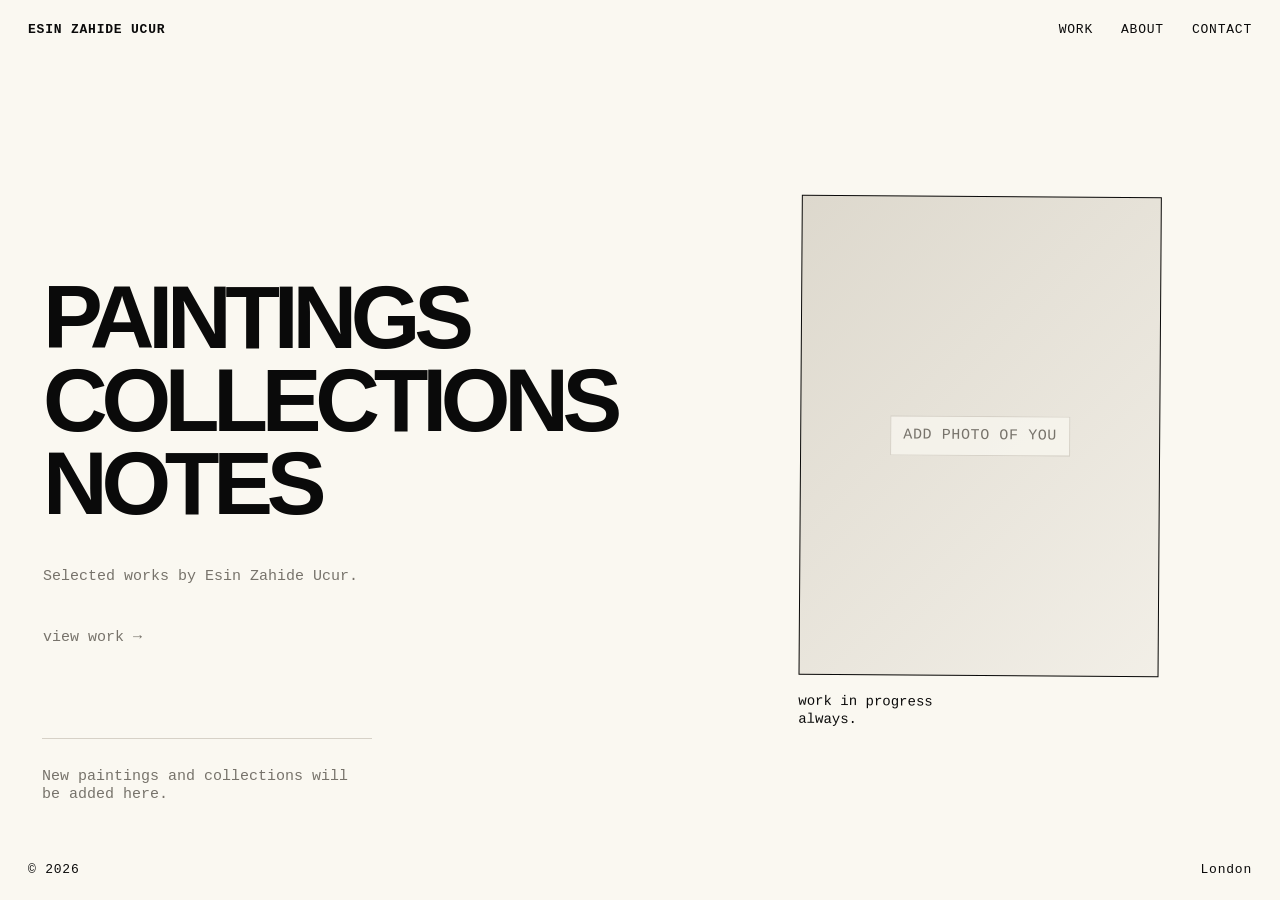
==== index.html @ 83524647 "Add files via upload" ====
<!doctype html>
<html lang="en">
<head>
  <meta charset="utf-8" />
  <meta name="viewport" content="width=device-width, initial-scale=1" />
  <title>Esin Zahide Ucur — Paintings</title>
  <meta name="description" content="Artist portfolio website for Esin Zahide Ucur." />
  <link rel="stylesheet" href="styles.css" />
</head>
<body>
  <header class="site-header">
    <a class="brand" href="index.html">ESIN ZAHIDE UCUR</a>
    <nav aria-label="Main navigation">
      <a href="collections.html">WORK</a>
      <a href="about.html">ABOUT</a>
      <a href="contact.html">CONTACT</a>
    </nav>
  </header>

  <main class="home layout-frame">
    <section class="hero-text" aria-label="Intro">
      <h1>
        PAINTINGS<br />
        COLLECTIONS<br />
        NOTES
      </h1>
      <p class="intro-note">Selected works by Esin Zahide Ucur.</p>
      <a class="arrow-link" href="collections.html">view work <span>→</span></a>
    </section>

    <section class="portrait-card" aria-label="Artist portrait placeholder">
      <div class="image-placeholder portrait">
        <span>ADD PHOTO OF YOU</span>
      </div>
      <p>work in progress<br />always.</p>
    </section>

    <section class="news-strip" aria-label="Current note">
      <p>New paintings and collections will be added here.</p>
    </section>
  </main>

  <footer class="site-footer">
    <span>© 2026</span>
    <span>London</span>
  </footer>
</body>
</html>
---- styles.css ----
:root {
  --paper: #faf8f1;
  --ink: #0a0a0a;
  --muted: #77736b;
  --line: #d6d1c7;
  --soft: #ebe6da;
}

* { box-sizing: border-box; }

html { scroll-behavior: smooth; }

body {
  margin: 0;
  background: var(--paper);
  color: var(--ink);
  font-family: "Courier New", Courier, monospace;
  font-size: 15px;
  line-height: 1.25;
}

a { color: inherit; text-decoration: none; }
a:hover { text-decoration: underline; }

.site-header,
.site-footer {
  position: fixed;
  left: 0;
  right: 0;
  z-index: 10;
  display: flex;
  justify-content: space-between;
  gap: 24px;
  padding: 22px 28px;
  font-size: 13px;
  letter-spacing: .06em;
}

.site-header { top: 0; }
.site-footer { bottom: 0; }

nav { display: flex; gap: 28px; }
.brand { font-weight: 700; }

.layout-frame {
  min-height: 100vh;
  padding: 110px 42px 86px;
  border: 1px solid transparent;
}

.home {
  display: grid;
  grid-template-columns: 1.1fr .9fr;
  align-items: center;
  gap: 52px;
}

.hero-text h1 {
  margin: 0 0 42px;
  font-family: Arial, Helvetica, sans-serif;
  font-size: clamp(42px, 7vw, 112px);
  line-height: .93;
  letter-spacing: -.07em;
}

.intro-note,
.arrow-link,
.news-strip,
.collection-card p,
.collection-info p,
.small {
  color: var(--muted);
}

.arrow-link {
  display: inline-block;
  margin-top: 28px;
}

.portrait-card {
  justify-self: center;
  max-width: 390px;
  transform: rotate(.4deg);
}

.portrait-card p {
  margin: 18px 0 0;
  font-size: 14px;
}

.news-strip {
  position: absolute;
  left: 42px;
  bottom: 80px;
  max-width: 330px;
  border-top: 1px solid var(--line);
  padding-top: 14px;
}

.image-placeholder {
  display: grid;
  place-items: center;
  background:
    linear-gradient(135deg, rgba(0,0,0,.06), rgba(255,255,255,.35)),
    var(--soft);
  border: 1px solid var(--ink);
  color: var(--muted);
  min-height: 220px;
  text-align: center;
  letter-spacing: .04em;
}

.image-placeholder span {
  border: 1px solid var(--line);
  padding: 10px 12px;
  background: rgba(250,248,241,.72);
}

.portrait { width: min(36vw, 360px); aspect-ratio: 3 / 4; }
.work { aspect-ratio: 4 / 5; }
.large-work { min-height: 62vh; }

.page-title {
  display: flex;
  justify-content: space-between;
  gap: 28px;
  border-bottom: 1px solid var(--line);
  padding-bottom: 28px;
  margin-bottom: 34px;
}

.page-title h1,
.contact-page h1,
.collection-info h1 {
  margin: 0;
  font-family: Arial, Helvetica, sans-serif;
  font-size: clamp(48px, 8vw, 120px);
  line-height: .9;
  letter-spacing: -.08em;
}

.page-title p { max-width: 390px; margin: 0; color: var(--muted); }

.collection-grid {
  display: grid;
  grid-template-columns: repeat(3, 1fr);
  gap: 18px;
}

.collection-card {
  display: block;
}

.collection-card h2 {
  margin: 12px 0 0;
  font-size: 14px;
  font-weight: 400;
  text-transform: uppercase;
}

.collection-card p { margin: 3px 0 0; font-size: 13px; }

.single-collection {
  display: grid;
  grid-template-columns: 280px 1fr;
  gap: 42px;
}

.collection-info {
  position: sticky;
  top: 110px;
  height: max-content;
}

.artwork-list {
  display: grid;
  gap: 44px;
}

.artwork-list article p {
  margin: 10px 0 0;
  max-width: 520px;
}

.about-page {
  display: grid;
  grid-template-columns: 1fr 380px;
  align-items: center;
  gap: 54px;
}

.big-about {
  margin: 0 0 34px;
  max-width: 980px;
  font-family: Arial, Helvetica, sans-serif;
  font-size: clamp(42px, 7vw, 96px);
  line-height: .98;
  letter-spacing: -.07em;
}

.about-copy p:not(.big-about) {
  max-width: 520px;
}

.contact-page {
  display: flex;
  flex-direction: column;
  justify-content: center;
}

.large-email {
  font-family: Arial, Helvetica, sans-serif;
  font-size: clamp(32px, 6vw, 90px);
  letter-spacing: -.06em;
}

@media (max-width: 850px) {
  .site-header,
  .site-footer {
    position: static;
    padding: 18px;
  }

  .site-header { align-items: flex-start; }
  nav { gap: 14px; flex-wrap: wrap; justify-content: flex-end; }

  .layout-frame { padding: 42px 18px 38px; }
  .home,
  .about-page,
  .single-collection {
    display: block;
  }

  .portrait,
  .portrait-card { width: 100%; max-width: none; }
  .portrait-card { margin-top: 48px; }
  .news-strip { position: static; margin-top: 42px; }
  .page-title { display: block; }
  .page-title p { margin-top: 18px; }
  .collection-grid { grid-template-columns: 1fr; }
  .collection-info { position: static; margin-bottom: 32px; }
  .large-work { min-height: 360px; }
  .about-image { margin-top: 36px; }
}
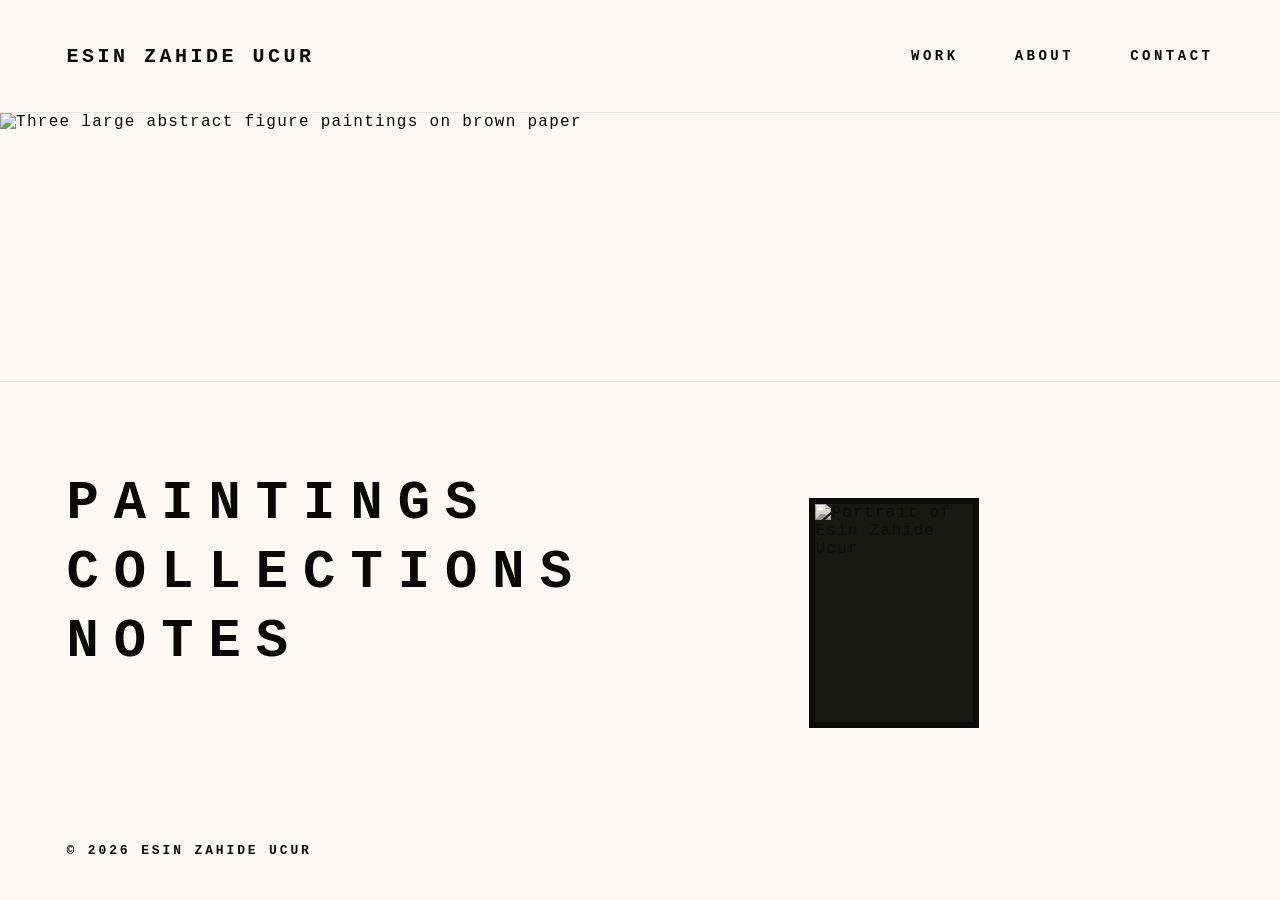
==== commit 0d87ad7e: "Add files via upload" ====
--- a/index.html
+++ b/index.html
@@ -17,32 +17,26 @@
     </nav>
   </header>
 
-  <main class="home layout-frame">
-    <section class="hero-text" aria-label="Intro">
+  <div class="top-work-border" aria-label="Three paintings banner">
+    <img src="assets/three-paintings.jfif" alt="Three large abstract figure paintings on brown paper" />
+  </div>
+
+  <main class="home-main layout-frame">
+    <section class="hero-text" aria-label="Main links">
       <h1>
-        PAINTINGS<br />
-        COLLECTIONS<br />
-        NOTES
+        <a href="collections.html">PAINTINGS</a><br />
+        <a href="collections.html">COLLECTIONS</a><br />
+        <a href="about.html">NOTES</a>
       </h1>
-      <p class="intro-note">Selected works by Esin Zahide Ucur.</p>
-      <a class="arrow-link" href="collections.html">view work <span>→</span></a>
     </section>
 
-    <section class="portrait-card" aria-label="Artist portrait placeholder">
-      <div class="image-placeholder portrait">
-        <span>ADD PHOTO OF YOU</span>
-      </div>
-      <p>work in progress<br />always.</p>
-    </section>
-
-    <section class="news-strip" aria-label="Current note">
-      <p>New paintings and collections will be added here.</p>
+    <section class="portrait-card" aria-label="Artist portrait">
+      <img class="artist-photo" src="assets/me.jpg" alt="Portrait of Esin Zahide Ucur" />
     </section>
   </main>
 
   <footer class="site-footer">
-    <span>© 2026</span>
-    <span>London</span>
+    <span>© 2026 ESIN ZAHIDE UCUR</span>
   </footer>
 </body>
 </html>
--- a/styles.css
+++ b/styles.css
@@ -1,244 +1,127 @@
-:root {
-  --paper: #faf8f1;
-  --ink: #0a0a0a;
-  --muted: #77736b;
-  --line: #d6d1c7;
-  --soft: #ebe6da;
+:root{
+  --paper:#fbfaf7;
+  --ink:#080808;
+  --muted:#777;
+  --line:#111;
 }
 
-* { box-sizing: border-box; }
+*{box-sizing:border-box}
+html{scroll-behavior:smooth}
+body{
+  margin:0;
+  background:var(--paper);
+  color:var(--ink);
+  font-family:"Courier New", Courier, monospace;
+  letter-spacing:.08em;
+  min-height:100vh;
+}
+a{color:inherit;text-decoration:none}
+a:hover{text-decoration:underline;text-underline-offset:4px}
 
-html { scroll-behavior: smooth; }
+.site-header{
+  height:112px;
+  display:flex;
+  align-items:center;
+  justify-content:space-between;
+  padding:0 5.2vw;
+  font-size:14px;
+  font-weight:700;
+  letter-spacing:.25em;
+  text-transform:uppercase;
+}
+.brand{font-size:20px;white-space:nowrap}
+.site-header nav{display:flex;gap:56px;align-items:center}
+.site-header nav a{font-weight:700}
 
-body {
-  margin: 0;
-  background: var(--paper);
-  color: var(--ink);
-  font-family: "Courier New", Courier, monospace;
-  font-size: 15px;
-  line-height: 1.25;
+.top-work-border{
+  width:100%;
+  height:270px;
+  overflow:hidden;
+  border-top:1px solid rgba(0,0,0,.08);
+  border-bottom:1px solid rgba(0,0,0,.08);
+}
+.top-work-border img{
+  width:100%;
+  height:100%;
+  object-fit:cover;
+  object-position:center 49%;
+  display:block;
 }
 
-a { color: inherit; text-decoration: none; }
-a:hover { text-decoration: underline; }
+.layout-frame{padding:0 5.2vw}
+.home-main{
+  min-height:calc(100vh - 112px - 270px);
+  display:grid;
+  grid-template-columns:minmax(330px, 1fr) minmax(160px, 370px);
+  column-gap:12vw;
+  align-items:start;
+  padding-top:88px;
+}
+.hero-text h1{
+  margin:0;
+  font-size:clamp(36px, 4.2vw, 62px);
+  line-height:1.28;
+  font-family:"Courier New", Courier, monospace;
+  font-weight:700;
+  letter-spacing:.28em;
+  text-transform:uppercase;
+}
+.hero-text h1 a{display:inline-block}
+.hero-text h1 a:hover{transform:translateX(8px);text-decoration:none}
 
-.site-header,
-.site-footer {
-  position: fixed;
-  left: 0;
-  right: 0;
-  z-index: 10;
-  display: flex;
-  justify-content: space-between;
-  gap: 24px;
-  padding: 22px 28px;
-  font-size: 13px;
-  letter-spacing: .06em;
+.portrait-card{
+  justify-self:start;
+  margin-top:28px;
+  transform:translateX(-34px);
+}
+.artist-photo{
+  width:170px;
+  height:230px;
+  display:block;
+  object-fit:cover;
+  object-position:center center;
+  border:6px solid #050505;
+  background:#111;
+  filter:grayscale(100%) contrast(.95) sepia(.12);
 }
 
-.site-header { top: 0; }
-.site-footer { bottom: 0; }
-
-nav { display: flex; gap: 28px; }
-.brand { font-weight: 700; }
-
-.layout-frame {
-  min-height: 100vh;
-  padding: 110px 42px 86px;
-  border: 1px solid transparent;
+.site-footer{
+  position:fixed;
+  left:5.2vw;
+  bottom:42px;
+  font-size:13px;
+  font-weight:700;
+  letter-spacing:.22em;
+  text-transform:uppercase;
 }
 
-.home {
-  display: grid;
-  grid-template-columns: 1.1fr .9fr;
-  align-items: center;
-  gap: 52px;
+.page-main{padding-top:70px;padding-bottom:140px}
+.page-title h1,.contact-page h1,.collection-info h1{
+  margin:0 0 28px;
+  font-size:clamp(38px, 5vw, 72px);
+  line-height:1.1;
+  font-weight:700;
+  letter-spacing:.25em;
+  text-transform:uppercase;
 }
+p{letter-spacing:.06em;line-height:1.65;max-width:760px}
+.small{font-size:13px;color:#333}
+.big-about{font-size:clamp(28px,4.5vw,60px);line-height:1.15;letter-spacing:.03em;max-width:1000px;margin-top:0}
+.about-page{display:grid;grid-template-columns:1fr 260px;gap:8vw;align-items:start}
+.about-image img{width:220px;height:295px;object-fit:cover;border:6px solid #050505;filter:grayscale(100%) contrast(.95) sepia(.12)}
+.collection-grid{display:grid;grid-template-columns:repeat(3,minmax(0,1fr));gap:28px;margin-top:58px}
+.collection-card h2{font-size:16px;letter-spacing:.16em;text-transform:uppercase;margin:18px 0 4px}
+.collection-card p{font-size:13px;margin:0;color:#444}
+.image-placeholder,.work-image{background:#eee;border:1px solid #111;display:flex;align-items:center;justify-content:center;min-height:280px;overflow:hidden}
+.work-image img{width:100%;height:100%;object-fit:cover;display:block}
+.single-collection{display:grid;grid-template-columns:260px 1fr;gap:7vw;align-items:start}
+.artwork-list{display:grid;gap:80px}.large-work{min-height:560px}
+.large-email{font-size:clamp(22px,4vw,52px);letter-spacing:.08em}
 
-.hero-text h1 {
-  margin: 0 0 42px;
-  font-family: Arial, Helvetica, sans-serif;
-  font-size: clamp(42px, 7vw, 112px);
-  line-height: .93;
-  letter-spacing: -.07em;
+@media (max-width:800px){
+  .site-header{height:auto;padding:28px 22px;align-items:flex-start;gap:24px;flex-direction:column;font-size:12px}
+  .brand{font-size:16px}.site-header nav{gap:22px;flex-wrap:wrap}.top-work-border{height:155px}
+  .layout-frame{padding:0 22px}.home-main{display:block;padding-top:48px}.hero-text h1{font-size:34px;letter-spacing:.18em}
+  .portrait-card{margin-top:54px;transform:none}.artist-photo{width:138px;height:188px}.site-footer{position:static;margin:80px 22px 32px}
+  .about-page,.single-collection{display:block}.about-image{margin-top:40px}.collection-grid{grid-template-columns:1fr}.large-work{min-height:360px}
 }
-
-.intro-note,
-.arrow-link,
-.news-strip,
-.collection-card p,
-.collection-info p,
-.small {
-  color: var(--muted);
-}
-
-.arrow-link {
-  display: inline-block;
-  margin-top: 28px;
-}
-
-.portrait-card {
-  justify-self: center;
-  max-width: 390px;
-  transform: rotate(.4deg);
-}
-
-.portrait-card p {
-  margin: 18px 0 0;
-  font-size: 14px;
-}
-
-.news-strip {
-  position: absolute;
-  left: 42px;
-  bottom: 80px;
-  max-width: 330px;
-  border-top: 1px solid var(--line);
-  padding-top: 14px;
-}
-
-.image-placeholder {
-  display: grid;
-  place-items: center;
-  background:
-    linear-gradient(135deg, rgba(0,0,0,.06), rgba(255,255,255,.35)),
-    var(--soft);
-  border: 1px solid var(--ink);
-  color: var(--muted);
-  min-height: 220px;
-  text-align: center;
-  letter-spacing: .04em;
-}
-
-.image-placeholder span {
-  border: 1px solid var(--line);
-  padding: 10px 12px;
-  background: rgba(250,248,241,.72);
-}
-
-.portrait { width: min(36vw, 360px); aspect-ratio: 3 / 4; }
-.work { aspect-ratio: 4 / 5; }
-.large-work { min-height: 62vh; }
-
-.page-title {
-  display: flex;
-  justify-content: space-between;
-  gap: 28px;
-  border-bottom: 1px solid var(--line);
-  padding-bottom: 28px;
-  margin-bottom: 34px;
-}
-
-.page-title h1,
-.contact-page h1,
-.collection-info h1 {
-  margin: 0;
-  font-family: Arial, Helvetica, sans-serif;
-  font-size: clamp(48px, 8vw, 120px);
-  line-height: .9;
-  letter-spacing: -.08em;
-}
-
-.page-title p { max-width: 390px; margin: 0; color: var(--muted); }
-
-.collection-grid {
-  display: grid;
-  grid-template-columns: repeat(3, 1fr);
-  gap: 18px;
-}
-
-.collection-card {
-  display: block;
-}
-
-.collection-card h2 {
-  margin: 12px 0 0;
-  font-size: 14px;
-  font-weight: 400;
-  text-transform: uppercase;
-}
-
-.collection-card p { margin: 3px 0 0; font-size: 13px; }
-
-.single-collection {
-  display: grid;
-  grid-template-columns: 280px 1fr;
-  gap: 42px;
-}
-
-.collection-info {
-  position: sticky;
-  top: 110px;
-  height: max-content;
-}
-
-.artwork-list {
-  display: grid;
-  gap: 44px;
-}
-
-.artwork-list article p {
-  margin: 10px 0 0;
-  max-width: 520px;
-}
-
-.about-page {
-  display: grid;
-  grid-template-columns: 1fr 380px;
-  align-items: center;
-  gap: 54px;
-}
-
-.big-about {
-  margin: 0 0 34px;
-  max-width: 980px;
-  font-family: Arial, Helvetica, sans-serif;
-  font-size: clamp(42px, 7vw, 96px);
-  line-height: .98;
-  letter-spacing: -.07em;
-}
-
-.about-copy p:not(.big-about) {
-  max-width: 520px;
-}
-
-.contact-page {
-  display: flex;
-  flex-direction: column;
-  justify-content: center;
-}
-
-.large-email {
-  font-family: Arial, Helvetica, sans-serif;
-  font-size: clamp(32px, 6vw, 90px);
-  letter-spacing: -.06em;
-}
-
-@media (max-width: 850px) {
-  .site-header,
-  .site-footer {
-    position: static;
-    padding: 18px;
-  }
-
-  .site-header { align-items: flex-start; }
-  nav { gap: 14px; flex-wrap: wrap; justify-content: flex-end; }
-
-  .layout-frame { padding: 42px 18px 38px; }
-  .home,
-  .about-page,
-  .single-collection {
-    display: block;
-  }
-
-  .portrait,
-  .portrait-card { width: 100%; max-width: none; }
-  .portrait-card { margin-top: 48px; }
-  .news-strip { position: static; margin-top: 42px; }
-  .page-title { display: block; }
-  .page-title p { margin-top: 18px; }
-  .collection-grid { grid-template-columns: 1fr; }
-  .collection-info { position: static; margin-bottom: 32px; }
-  .large-work { min-height: 360px; }
-  .about-image { margin-top: 36px; }
-}
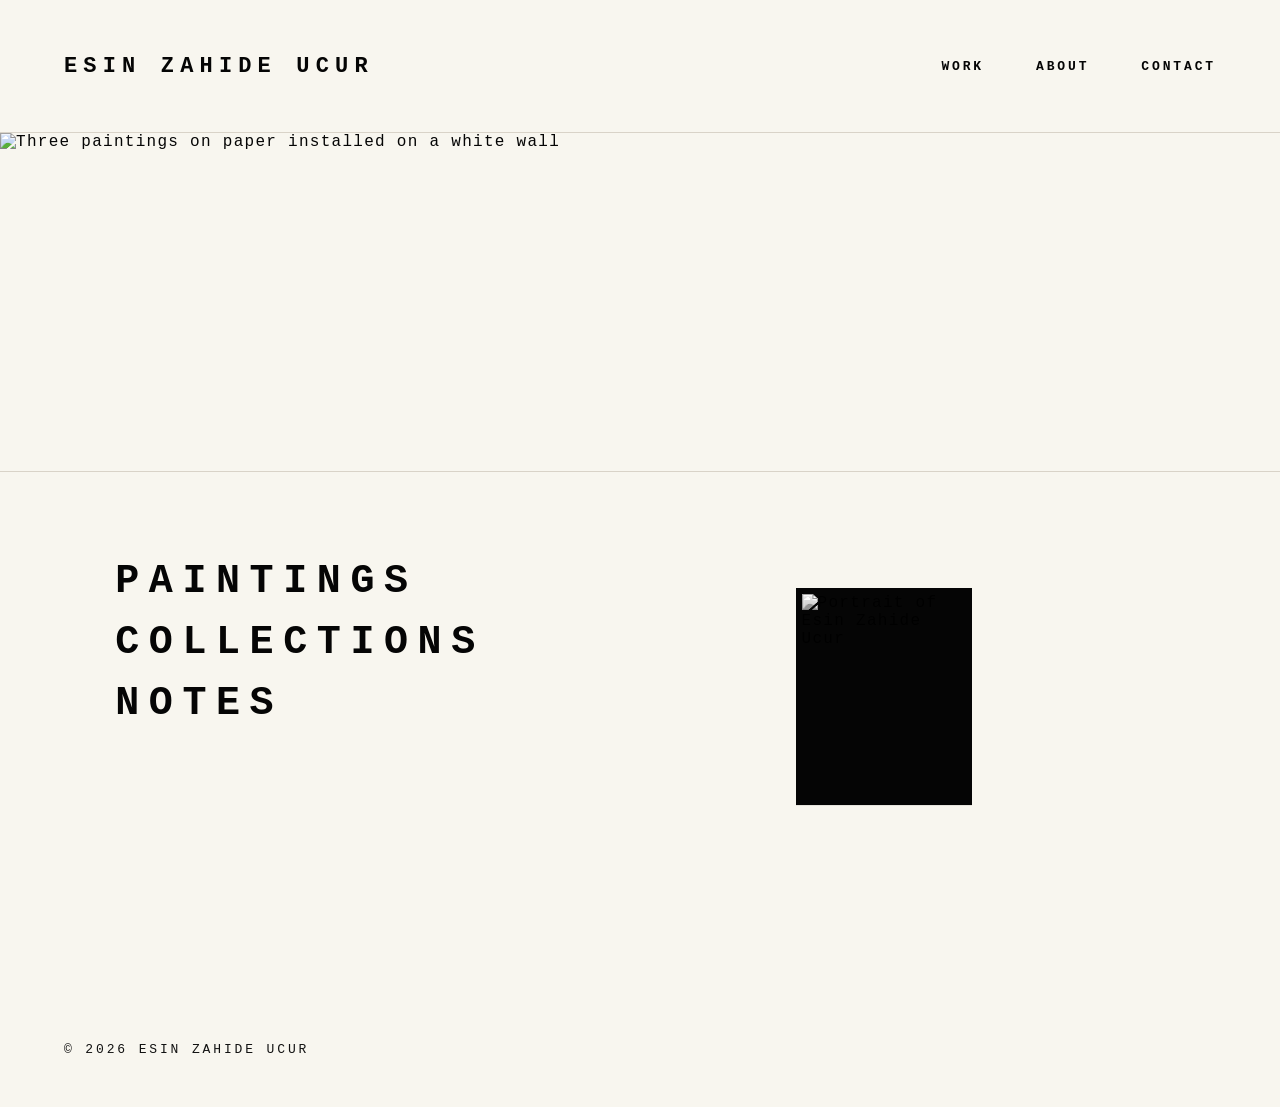
==== commit 35dd2040: "Add files via upload" ====
--- a/index.html
+++ b/index.html
@@ -1,42 +1,38 @@
 <!doctype html>
 <html lang="en">
 <head>
-  <meta charset="utf-8" />
-  <meta name="viewport" content="width=device-width, initial-scale=1" />
-  <title>Esin Zahide Ucur — Paintings</title>
-  <meta name="description" content="Artist portfolio website for Esin Zahide Ucur." />
-  <link rel="stylesheet" href="styles.css" />
+  <meta charset="utf-8">
+  <meta name="viewport" content="width=device-width, initial-scale=1">
+  <title>Esin Zahide Ucur</title>
+  <link rel="stylesheet" href="styles.css">
 </head>
 <body>
   <header class="site-header">
-    <a class="brand" href="index.html">ESIN ZAHIDE UCUR</a>
-    <nav aria-label="Main navigation">
+    <a class="name" href="index.html">ESIN ZAHIDE UCUR</a>
+    <nav>
       <a href="collections.html">WORK</a>
       <a href="about.html">ABOUT</a>
       <a href="contact.html">CONTACT</a>
     </nav>
   </header>
 
-  <div class="top-work-border" aria-label="Three paintings banner">
-    <img src="assets/three-paintings.jfif" alt="Three large abstract figure paintings on brown paper" />
-  </div>
-
-  <main class="home-main layout-frame">
-    <section class="hero-text" aria-label="Main links">
-      <h1>
-        <a href="collections.html">PAINTINGS</a><br />
-        <a href="collections.html">COLLECTIONS</a><br />
-        <a href="about.html">NOTES</a>
-      </h1>
+  <main>
+    <section class="banner">
+      <img src="images/banner.jpg" alt="Three paintings on paper installed on a white wall">
     </section>
 
-    <section class="portrait-card" aria-label="Artist portrait">
-      <img class="artist-photo" src="assets/me.jpg" alt="Portrait of Esin Zahide Ucur" />
+    <section class="home-grid">
+      <div class="home-links" aria-label="Main sections">
+        <a href="collections.html">PAINTINGS</a>
+        <a href="collections.html">COLLECTIONS</a>
+        <a href="about.html">NOTES</a>
+      </div>
+      <a href="about.html" class="portrait-card" aria-label="About Esin Zahide Ucur">
+        <img src="images/portrait.jpg" alt="Portrait of Esin Zahide Ucur">
+      </a>
     </section>
   </main>
 
-  <footer class="site-footer">
-    <span>© 2026 ESIN ZAHIDE UCUR</span>
-  </footer>
+  <footer>© 2026 ESIN ZAHIDE UCUR</footer>
 </body>
 </html>
--- a/styles.css
+++ b/styles.css
@@ -1,10 +1,9 @@
 :root{
-  --paper:#fbfaf7;
-  --ink:#080808;
-  --muted:#777;
-  --line:#111;
+  --paper:#f8f6ef;
+  --ink:#050505;
+  --muted:#6b675f;
+  --line:#d9d3c8;
 }
-
 *{box-sizing:border-box}
 html{scroll-behavior:smooth}
 body{
@@ -16,112 +15,59 @@
   min-height:100vh;
 }
 a{color:inherit;text-decoration:none}
-a:hover{text-decoration:underline;text-underline-offset:4px}
-
+img{display:block;max-width:100%}
 .site-header{
-  height:112px;
+  height:132px;
+  padding:0 5vw;
   display:flex;
   align-items:center;
   justify-content:space-between;
-  padding:0 5.2vw;
-  font-size:14px;
   font-weight:700;
-  letter-spacing:.25em;
-  text-transform:uppercase;
+  background:var(--paper);
 }
-.brand{font-size:20px;white-space:nowrap}
-.site-header nav{display:flex;gap:56px;align-items:center}
-.site-header nav a{font-weight:700}
-
-.top-work-border{
-  width:100%;
-  height:270px;
-  overflow:hidden;
-  border-top:1px solid rgba(0,0,0,.08);
-  border-bottom:1px solid rgba(0,0,0,.08);
-}
-.top-work-border img{
-  width:100%;
-  height:100%;
-  object-fit:cover;
-  object-position:center 49%;
-  display:block;
-}
-
-.layout-frame{padding:0 5.2vw}
-.home-main{
-  min-height:calc(100vh - 112px - 270px);
+.name{font-size:22px;letter-spacing:.28em;white-space:nowrap}
+nav{display:flex;gap:52px;font-size:13px;letter-spacing:.22em}
+nav a:hover,.home-links a:hover,.collection-row:hover{text-decoration:underline;text-underline-offset:6px}
+.banner{width:100%;height:340px;overflow:hidden;border-top:1px solid var(--line);border-bottom:1px solid var(--line)}
+.banner img{width:100%;height:100%;object-fit:cover;object-position:center 44%}
+.home-grid{
+  min-height:520px;
+  padding:88px 8vw 80px;
   display:grid;
-  grid-template-columns:minmax(330px, 1fr) minmax(160px, 370px);
+  grid-template-columns:1fr 310px;
   column-gap:12vw;
   align-items:start;
-  padding-top:88px;
 }
-.hero-text h1{
-  margin:0;
-  font-size:clamp(36px, 4.2vw, 62px);
-  line-height:1.28;
-  font-family:"Courier New", Courier, monospace;
-  font-weight:700;
-  letter-spacing:.28em;
-  text-transform:uppercase;
+.home-links{padding-left:1vw;display:flex;flex-direction:column;gap:18px}
+.home-links a{font-size:40px;line-height:1.08;font-weight:700;letter-spacing:.24em;width:max-content}
+.portrait-card{width:176px;margin-top:28px;margin-left:-72px;border:6px solid #050505;background:#050505;box-shadow:0 1px 0 rgba(0,0,0,.08)}
+.portrait-card img{width:100%;aspect-ratio:4/5;object-fit:cover;object-position:center center;filter:grayscale(100%) contrast(1.04)}
+footer{padding:50px 5vw;font-size:13px;letter-spacing:.22em;color:#111}
+.page{padding:86px 5vw 120px;min-height:calc(100vh - 132px)}
+.page-narrow{max-width:980px;margin:0 auto}
+.eyebrow{font-size:12px;font-weight:700;letter-spacing:.28em;margin:0 0 32px;color:var(--muted)}
+h1{font-size:42px;line-height:1.05;letter-spacing:.12em;font-weight:700;margin:0 0 38px}
+.collection-row{display:flex;justify-content:space-between;gap:32px;border-top:1px solid var(--ink);padding:24px 0;font-size:28px;line-height:1.05;font-weight:700;letter-spacing:.13em}
+.collection-row:last-child{border-bottom:1px solid var(--ink)}
+.collection-intro{margin-bottom:90px}
+.artwork-list{display:flex;flex-direction:column;gap:120px;align-items:center}
+figure{margin:0;width:min(760px,92vw)}
+figure.wide-work{width:min(1120px,92vw)}
+figure img{width:100%;height:auto}
+figcaption{margin-top:14px;font-size:12px;color:var(--muted);letter-spacing:.18em}
+.about-page{display:grid;grid-template-columns:270px minmax(320px,620px);gap:12vw;align-items:start;justify-content:center}
+.about-portrait{width:240px;border:6px solid #050505;filter:grayscale(100%) contrast(1.04)}
+.about-text p{letter-spacing:.05em;line-height:1.55;font-size:15px;max-width:560px}
+.small-note{color:var(--muted);font-size:13px!important;margin-top:36px}.contact-page h1{font-size:38px}
+@media (max-width:760px){
+  .site-header{height:auto;padding:28px 22px;display:block}
+  .name{font-size:15px;display:block;margin-bottom:24px}
+  nav{gap:24px;font-size:12px;flex-wrap:wrap}
+  .banner{height:190px}
+  .home-grid{display:block;min-height:500px;padding:58px 28px 80px}
+  .home-links{padding:0;gap:12px}.home-links a{font-size:30px;letter-spacing:.18em}
+  .portrait-card{width:145px;margin:70px 0 0 auto;border-width:5px}
+  footer{padding:38px 22px;font-size:11px}
+  .page{padding:56px 24px 90px}h1{font-size:30px}.collection-row{font-size:22px;display:block}.collection-row span:last-child{display:block;margin-top:8px;color:var(--muted);font-size:14px}
+  .about-page{display:block}.about-portrait{width:180px;margin-bottom:56px}.artwork-list{gap:72px}
 }
-.hero-text h1 a{display:inline-block}
-.hero-text h1 a:hover{transform:translateX(8px);text-decoration:none}
-
-.portrait-card{
-  justify-self:start;
-  margin-top:28px;
-  transform:translateX(-34px);
-}
-.artist-photo{
-  width:170px;
-  height:230px;
-  display:block;
-  object-fit:cover;
-  object-position:center center;
-  border:6px solid #050505;
-  background:#111;
-  filter:grayscale(100%) contrast(.95) sepia(.12);
-}
-
-.site-footer{
-  position:fixed;
-  left:5.2vw;
-  bottom:42px;
-  font-size:13px;
-  font-weight:700;
-  letter-spacing:.22em;
-  text-transform:uppercase;
-}
-
-.page-main{padding-top:70px;padding-bottom:140px}
-.page-title h1,.contact-page h1,.collection-info h1{
-  margin:0 0 28px;
-  font-size:clamp(38px, 5vw, 72px);
-  line-height:1.1;
-  font-weight:700;
-  letter-spacing:.25em;
-  text-transform:uppercase;
-}
-p{letter-spacing:.06em;line-height:1.65;max-width:760px}
-.small{font-size:13px;color:#333}
-.big-about{font-size:clamp(28px,4.5vw,60px);line-height:1.15;letter-spacing:.03em;max-width:1000px;margin-top:0}
-.about-page{display:grid;grid-template-columns:1fr 260px;gap:8vw;align-items:start}
-.about-image img{width:220px;height:295px;object-fit:cover;border:6px solid #050505;filter:grayscale(100%) contrast(.95) sepia(.12)}
-.collection-grid{display:grid;grid-template-columns:repeat(3,minmax(0,1fr));gap:28px;margin-top:58px}
-.collection-card h2{font-size:16px;letter-spacing:.16em;text-transform:uppercase;margin:18px 0 4px}
-.collection-card p{font-size:13px;margin:0;color:#444}
-.image-placeholder,.work-image{background:#eee;border:1px solid #111;display:flex;align-items:center;justify-content:center;min-height:280px;overflow:hidden}
-.work-image img{width:100%;height:100%;object-fit:cover;display:block}
-.single-collection{display:grid;grid-template-columns:260px 1fr;gap:7vw;align-items:start}
-.artwork-list{display:grid;gap:80px}.large-work{min-height:560px}
-.large-email{font-size:clamp(22px,4vw,52px);letter-spacing:.08em}
-
-@media (max-width:800px){
-  .site-header{height:auto;padding:28px 22px;align-items:flex-start;gap:24px;flex-direction:column;font-size:12px}
-  .brand{font-size:16px}.site-header nav{gap:22px;flex-wrap:wrap}.top-work-border{height:155px}
-  .layout-frame{padding:0 22px}.home-main{display:block;padding-top:48px}.hero-text h1{font-size:34px;letter-spacing:.18em}
-  .portrait-card{margin-top:54px;transform:none}.artist-photo{width:138px;height:188px}.site-footer{position:static;margin:80px 22px 32px}
-  .about-page,.single-collection{display:block}.about-image{margin-top:40px}.collection-grid{grid-template-columns:1fr}.large-work{min-height:360px}
-}
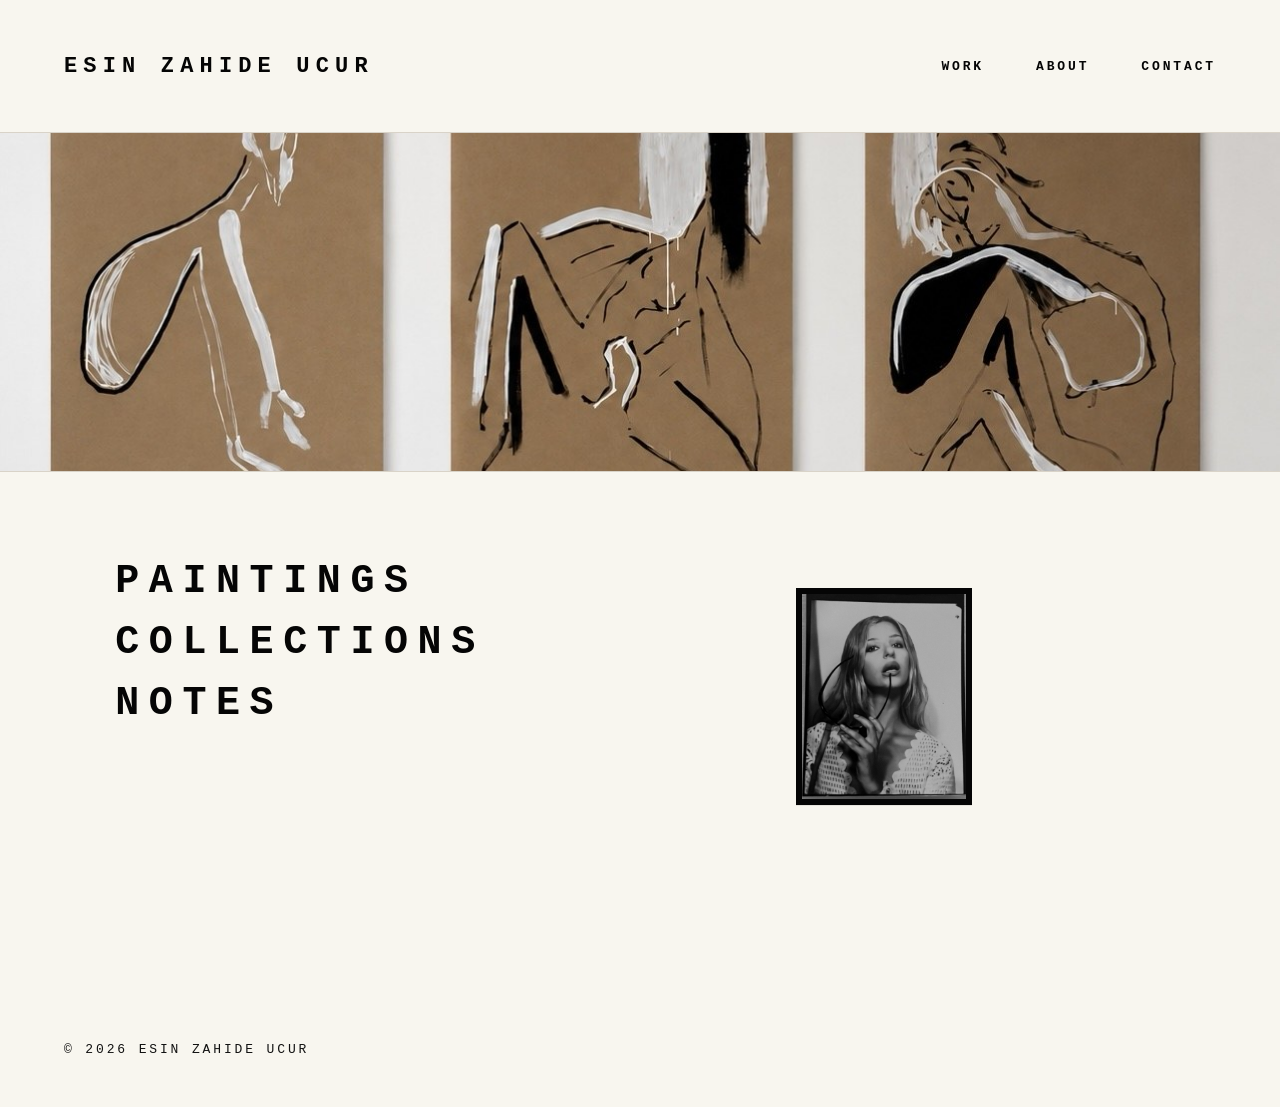
==== commit 69c29803: "Update image paths to remove 'images/' prefix" ====
--- a/index.html
+++ b/index.html
@@ -18,7 +18,7 @@
 
   <main>
     <section class="banner">
-      <img src="images/banner.jpg" alt="Three paintings on paper installed on a white wall">
+      <img src="banner.jpg" alt="Three paintings on paper installed on a white wall">
     </section>
 
     <section class="home-grid">
@@ -28,7 +28,7 @@
         <a href="about.html">NOTES</a>
       </div>
       <a href="about.html" class="portrait-card" aria-label="About Esin Zahide Ucur">
-        <img src="images/portrait.jpg" alt="Portrait of Esin Zahide Ucur">
+        <img src="portrait.jpg" alt="Portrait of Esin Zahide Ucur">
       </a>
     </section>
   </main>
